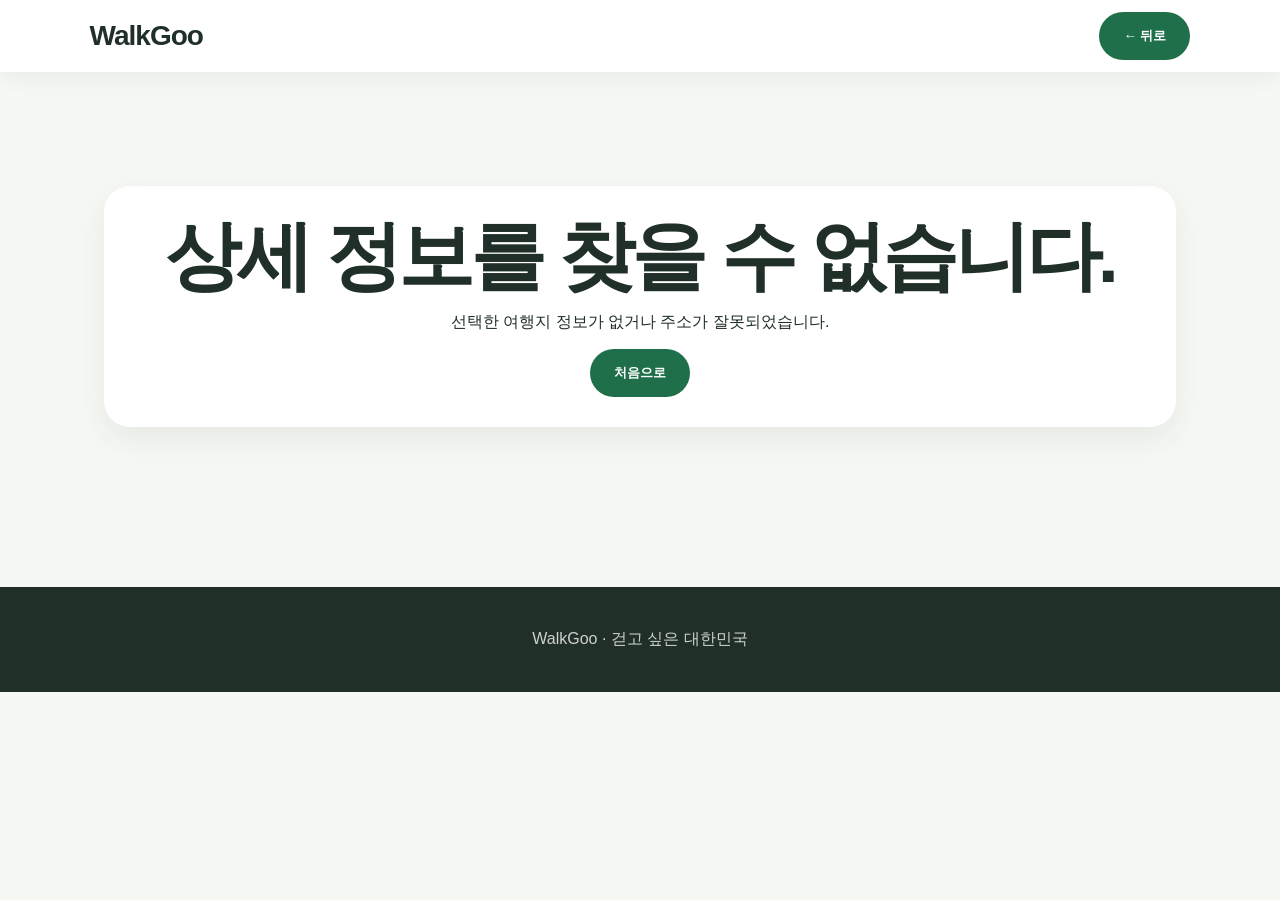
==== detail.html @ ee3fe7c1 "Initial WalkGoo Project" ====
<!DOCTYPE html>
<html lang="ko">
<head>
  <meta charset="UTF-8" />
  <meta name="viewport" content="width=device-width, initial-scale=1.0" />
  <title>WalkGoo 상세</title>
  <link rel="stylesheet" href="css/style.css" />
</head>
<body>
  <nav class="detail-nav">
    <div class="logo" onclick="location.href='index.html'">WalkGoo</div>
    <button class="back-btn" onclick="history.back()">← 뒤로</button>
  </nav>

  <main id="detailRoot" class="detail-container"></main>

  <footer>
    <p>WalkGoo · 걷고 싶은 대한민국</p>
  </footer>

  <script src="js/data.js"></script>
  <script src="js/detail.js"></script>
</body>
</html>
---- css/style.css ----
* { box-sizing: border-box; }
body { margin: 0; font-family: 'Apple SD Gothic Neo', 'Malgun Gothic', Arial, sans-serif; color: #203029; background: #f6f8f3; }
.hero { min-height: 480px; background: linear-gradient(135deg, rgba(35,74,56,.9), rgba(64,121,84,.75)), url('../images/themes/forest.svg') center/cover; color: white; }
.topbar, .detail-nav { height: 72px; display: flex; align-items: center; justify-content: space-between; padding: 0 7vw; }
.logo { font-size: 28px; font-weight: 800; cursor: pointer; letter-spacing: -1px; }
.nav-text { opacity: .85; font-weight: 600; }
.hero-content { max-width: 860px; padding: 74px 7vw 90px; }
.eyebrow { font-size: 17px; font-weight: 700; opacity: .9; }
h1 { margin: 0; font-size: clamp(42px, 8vw, 76px); letter-spacing: -4px; line-height: 1.05; }
.hero-desc { margin: 20px 0 34px; font-size: 20px; line-height: 1.7; opacity: .92; }
.search-box { display: flex; max-width: 620px; background: white; padding: 8px; border-radius: 999px; box-shadow: 0 20px 60px rgba(0,0,0,.18); }
.search-box input { flex: 1; border: none; outline: none; font-size: 16px; padding: 0 20px; border-radius: 999px; }
.search-box button, .back-btn, .map-btn, .not-found button { border: none; background: #1f6f4a; color: white; padding: 15px 24px; border-radius: 999px; font-weight: 700; cursor: pointer; text-decoration: none; display: inline-block; }
.container { max-width: 1180px; margin: 0 auto; padding: 58px 24px 80px; }
.section-title { margin-bottom: 24px; }
.section-title h2 { margin: 0 0 8px; font-size: 30px; letter-spacing: -1px; }
.section-title p { margin: 0; color: #66756b; }
.row-title { display: flex; align-items: end; justify-content: space-between; gap: 16px; }
.row-title select { padding: 11px 14px; border: 1px solid #d7dfd7; border-radius: 12px; background: white; }
.theme-grid { display: grid; grid-template-columns: repeat(3, 1fr); gap: 20px; }
.theme-card { position: relative; height: 230px; border-radius: 28px; overflow: hidden; cursor: pointer; box-shadow: 0 16px 36px rgba(35,55,40,.12); transform: translateY(0); transition: .25s; background: #dfeadd; }
.theme-card:hover, .place-card:hover { transform: translateY(-6px); }
.theme-card img { width: 100%; height: 100%; object-fit: cover; display: block; }
.theme-overlay { position: absolute; inset: 0; padding: 26px; display: flex; flex-direction: column; justify-content: flex-end; color: white; background: linear-gradient(180deg, rgba(0,0,0,.04), rgba(0,0,0,.62)); }
.theme-overlay span { font-size: 34px; }
.theme-overlay h3 { margin: 8px 0 6px; font-size: 27px; }
.theme-overlay p { margin: 0; opacity: .92; }
.place-section { margin-top: 66px; }
.chips { display: flex; flex-wrap: wrap; gap: 10px; margin-bottom: 24px; }
.chip { border: 1px solid #d5dfd4; background: white; color: #385044; padding: 10px 16px; border-radius: 999px; cursor: pointer; font-weight: 700; }
.chip.active { background: #1f6f4a; color: white; border-color: #1f6f4a; }
.place-grid { display: grid; grid-template-columns: repeat(3, 1fr); gap: 22px; }
.place-card { background: white; border-radius: 24px; overflow: hidden; cursor: pointer; box-shadow: 0 14px 34px rgba(42,65,50,.11); transition: .25s; }
.place-card img { width: 100%; height: 190px; object-fit: cover; display: block; background: #e7eee4; }
.place-body { padding: 22px; }
.place-meta { color: #6b7d70; font-size: 14px; font-weight: 700; }
.place-body h3 { margin: 8px 0 10px; font-size: 22px; }
.place-body p { color: #596b60; line-height: 1.55; min-height: 48px; }
.info-row { display: flex; gap: 8px; flex-wrap: wrap; margin: 14px 0; }
.info-row span { background: #edf4ec; color: #2e5f43; padding: 7px 10px; border-radius: 10px; font-size: 13px; font-weight: 700; }
.tag-row { display: flex; flex-wrap: wrap; gap: 7px; }
.tag-row span { color: #1f6f4a; background: #eef7f1; padding: 6px 9px; border-radius: 999px; font-size: 13px; font-weight: 700; }
.empty { grid-column: 1 / -1; padding: 60px; text-align: center; background: white; border-radius: 24px; color: #66756b; }
footer { text-align: center; padding: 36px 20px; background: #203029; color: rgba(255,255,255,.78); }
footer p { margin: 6px 0; }
.detail-nav { background: white; box-shadow: 0 6px 24px rgba(0,0,0,.06); position: sticky; top: 0; z-index: 10; }
.detail-container { max-width: 1120px; margin: 0 auto; padding: 34px 24px 80px; }
.detail-hero { position: relative; border-radius: 34px; overflow: hidden; min-height: 430px; background: #dfeadd; box-shadow: 0 16px 44px rgba(33,60,42,.12); }
.detail-hero img { width: 100%; height: 430px; object-fit: cover; display: block; }
.detail-hero::after { content: ''; position: absolute; inset: 0; background: linear-gradient(180deg, rgba(0,0,0,.05), rgba(0,0,0,.62)); }
.detail-hero-text { position: absolute; left: 38px; right: 38px; bottom: 34px; color: white; z-index: 1; }
.breadcrumb { font-weight: 800; margin-bottom: 10px; }
.detail-hero-text h1 { font-size: clamp(38px, 7vw, 64px); }
.detail-hero-text p { font-size: 19px; line-height: 1.6; max-width: 720px; }
.detail-grid { display: grid; grid-template-columns: 1fr 340px; gap: 26px; margin-top: 28px; }
.detail-main, .detail-side, .not-found { background: white; border-radius: 26px; padding: 30px; box-shadow: 0 12px 32px rgba(42,65,50,.08); }
.detail-main h2, .detail-side h2 { margin-top: 0; font-size: 24px; }
.detail-main p, .detail-main li { line-height: 1.8; color: #43554a; }
.detail-main ul { padding-left: 22px; margin-bottom: 30px; }
.detail-tags { margin-top: 8px; }
dl { display: grid; grid-template-columns: 88px 1fr; gap: 12px 10px; margin: 0 0 24px; }
dt { color: #718075; font-weight: 800; }
dd { margin: 0; color: #26372d; }
.map-btn { width: 100%; text-align: center; }
.not-found { text-align: center; margin: 80px 0; }
@media (max-width: 900px) { .theme-grid, .place-grid, .detail-grid { grid-template-columns: 1fr 1fr; } .detail-grid { display: block; } .detail-side { margin-top: 22px; } }
@media (max-width: 640px) { .topbar, .detail-nav { padding: 0 20px; } .hero-content { padding: 54px 22px 72px; } .search-box { border-radius: 22px; flex-direction: column; gap: 8px; } .search-box input { padding: 15px 16px; } .theme-grid, .place-grid { grid-template-columns: 1fr; } .row-title { align-items: start; flex-direction: column; } .detail-hero, .detail-hero img { min-height: 360px; height: 360px; } .detail-hero-text { left: 24px; right: 24px; bottom: 22px; } dl { grid-template-columns: 78px 1fr; } }
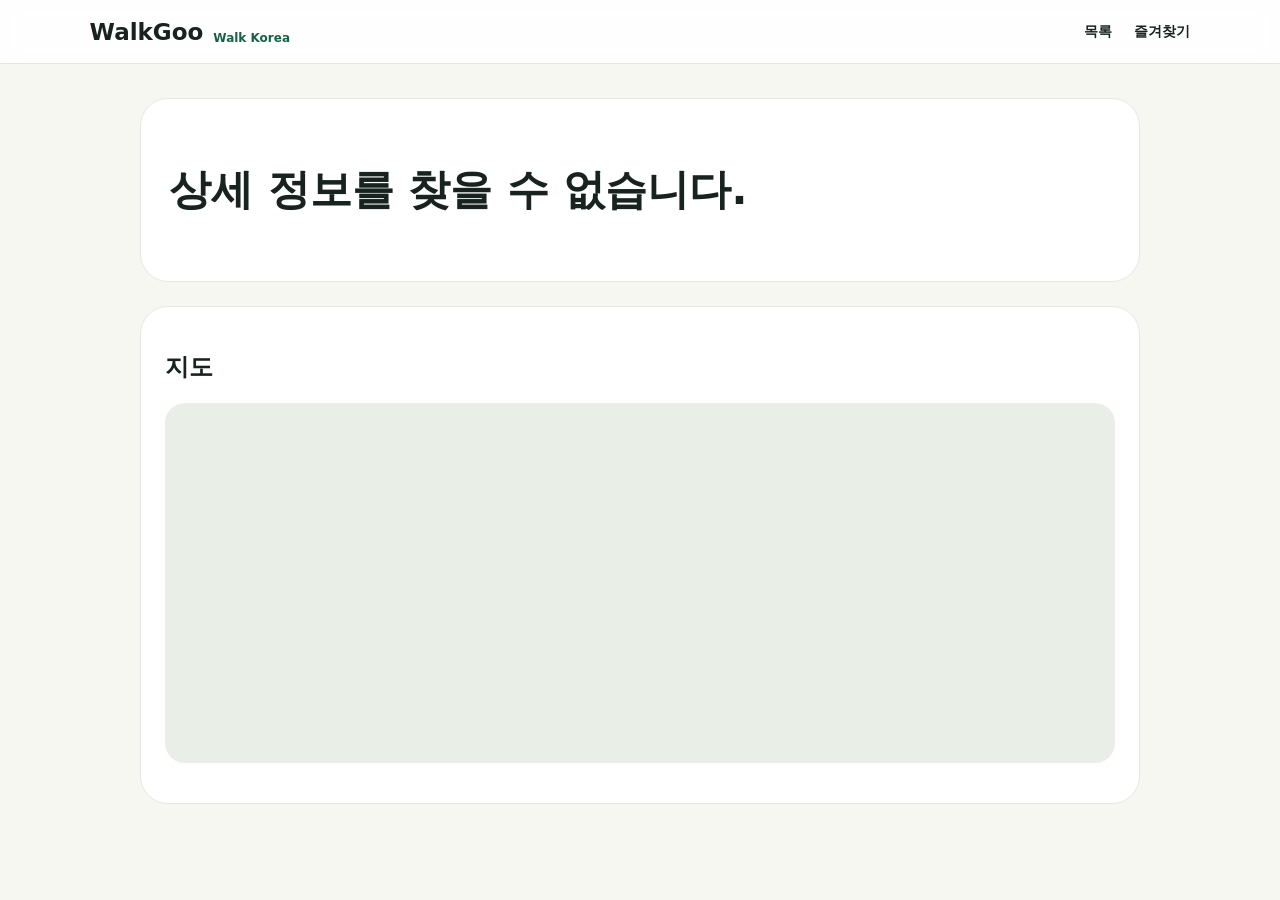
==== commit 6450f5ac: "Upgrade WalkGoo features" ====
--- a/detail.html
+++ b/detail.html
@@ -1,24 +1,4 @@
-<!DOCTYPE html>
-<html lang="ko">
-<head>
-  <meta charset="UTF-8" />
-  <meta name="viewport" content="width=device-width, initial-scale=1.0" />
-  <title>WalkGoo 상세</title>
-  <link rel="stylesheet" href="css/style.css" />
-</head>
-<body>
-  <nav class="detail-nav">
-    <div class="logo" onclick="location.href='index.html'">WalkGoo</div>
-    <button class="back-btn" onclick="history.back()">← 뒤로</button>
-  </nav>
-
-  <main id="detailRoot" class="detail-container"></main>
-
-  <footer>
-    <p>WalkGoo · 걷고 싶은 대한민국</p>
-  </footer>
-
-  <script src="js/data.js"></script>
-  <script src="js/detail.js"></script>
-</body>
-</html>
+<!doctype html><html lang="ko"><head><meta charset="utf-8"><meta name="viewport" content="width=device-width, initial-scale=1"><title>WalkGoo 상세</title><link rel="stylesheet" href="css/style.css"></head><body>
+<header class="site-header"><a class="brand" href="index.html"><span>WalkGoo</span><small>Walk Korea</small></a><nav class="top-nav"><a href="index.html#places">목록</a><a href="favorites.html">즐겨찾기</a></nav></header>
+<main class="detail-wrap"><article id="detail" class="detail-card"></article><section class="map-section"><h2>지도</h2><div id="map" class="map-box"></div><p id="mapHelp" class="muted"></p></section></main>
+<script src="js/config.sample.js"></script><script src="js/data.js"></script><script src="js/api.js"></script><script src="js/detail.js"></script></body></html>
--- a/css/style.css
+++ b/css/style.css
@@ -1,67 +1 @@
-* { box-sizing: border-box; }
-body { margin: 0; font-family: 'Apple SD Gothic Neo', 'Malgun Gothic', Arial, sans-serif; color: #203029; background: #f6f8f3; }
-.hero { min-height: 480px; background: linear-gradient(135deg, rgba(35,74,56,.9), rgba(64,121,84,.75)), url('../images/themes/forest.svg') center/cover; color: white; }
-.topbar, .detail-nav { height: 72px; display: flex; align-items: center; justify-content: space-between; padding: 0 7vw; }
-.logo { font-size: 28px; font-weight: 800; cursor: pointer; letter-spacing: -1px; }
-.nav-text { opacity: .85; font-weight: 600; }
-.hero-content { max-width: 860px; padding: 74px 7vw 90px; }
-.eyebrow { font-size: 17px; font-weight: 700; opacity: .9; }
-h1 { margin: 0; font-size: clamp(42px, 8vw, 76px); letter-spacing: -4px; line-height: 1.05; }
-.hero-desc { margin: 20px 0 34px; font-size: 20px; line-height: 1.7; opacity: .92; }
-.search-box { display: flex; max-width: 620px; background: white; padding: 8px; border-radius: 999px; box-shadow: 0 20px 60px rgba(0,0,0,.18); }
-.search-box input { flex: 1; border: none; outline: none; font-size: 16px; padding: 0 20px; border-radius: 999px; }
-.search-box button, .back-btn, .map-btn, .not-found button { border: none; background: #1f6f4a; color: white; padding: 15px 24px; border-radius: 999px; font-weight: 700; cursor: pointer; text-decoration: none; display: inline-block; }
-.container { max-width: 1180px; margin: 0 auto; padding: 58px 24px 80px; }
-.section-title { margin-bottom: 24px; }
-.section-title h2 { margin: 0 0 8px; font-size: 30px; letter-spacing: -1px; }
-.section-title p { margin: 0; color: #66756b; }
-.row-title { display: flex; align-items: end; justify-content: space-between; gap: 16px; }
-.row-title select { padding: 11px 14px; border: 1px solid #d7dfd7; border-radius: 12px; background: white; }
-.theme-grid { display: grid; grid-template-columns: repeat(3, 1fr); gap: 20px; }
-.theme-card { position: relative; height: 230px; border-radius: 28px; overflow: hidden; cursor: pointer; box-shadow: 0 16px 36px rgba(35,55,40,.12); transform: translateY(0); transition: .25s; background: #dfeadd; }
-.theme-card:hover, .place-card:hover { transform: translateY(-6px); }
-.theme-card img { width: 100%; height: 100%; object-fit: cover; display: block; }
-.theme-overlay { position: absolute; inset: 0; padding: 26px; display: flex; flex-direction: column; justify-content: flex-end; color: white; background: linear-gradient(180deg, rgba(0,0,0,.04), rgba(0,0,0,.62)); }
-.theme-overlay span { font-size: 34px; }
-.theme-overlay h3 { margin: 8px 0 6px; font-size: 27px; }
-.theme-overlay p { margin: 0; opacity: .92; }
-.place-section { margin-top: 66px; }
-.chips { display: flex; flex-wrap: wrap; gap: 10px; margin-bottom: 24px; }
-.chip { border: 1px solid #d5dfd4; background: white; color: #385044; padding: 10px 16px; border-radius: 999px; cursor: pointer; font-weight: 700; }
-.chip.active { background: #1f6f4a; color: white; border-color: #1f6f4a; }
-.place-grid { display: grid; grid-template-columns: repeat(3, 1fr); gap: 22px; }
-.place-card { background: white; border-radius: 24px; overflow: hidden; cursor: pointer; box-shadow: 0 14px 34px rgba(42,65,50,.11); transition: .25s; }
-.place-card img { width: 100%; height: 190px; object-fit: cover; display: block; background: #e7eee4; }
-.place-body { padding: 22px; }
-.place-meta { color: #6b7d70; font-size: 14px; font-weight: 700; }
-.place-body h3 { margin: 8px 0 10px; font-size: 22px; }
-.place-body p { color: #596b60; line-height: 1.55; min-height: 48px; }
-.info-row { display: flex; gap: 8px; flex-wrap: wrap; margin: 14px 0; }
-.info-row span { background: #edf4ec; color: #2e5f43; padding: 7px 10px; border-radius: 10px; font-size: 13px; font-weight: 700; }
-.tag-row { display: flex; flex-wrap: wrap; gap: 7px; }
-.tag-row span { color: #1f6f4a; background: #eef7f1; padding: 6px 9px; border-radius: 999px; font-size: 13px; font-weight: 700; }
-.empty { grid-column: 1 / -1; padding: 60px; text-align: center; background: white; border-radius: 24px; color: #66756b; }
-footer { text-align: center; padding: 36px 20px; background: #203029; color: rgba(255,255,255,.78); }
-footer p { margin: 6px 0; }
-.detail-nav { background: white; box-shadow: 0 6px 24px rgba(0,0,0,.06); position: sticky; top: 0; z-index: 10; }
-.detail-container { max-width: 1120px; margin: 0 auto; padding: 34px 24px 80px; }
-.detail-hero { position: relative; border-radius: 34px; overflow: hidden; min-height: 430px; background: #dfeadd; box-shadow: 0 16px 44px rgba(33,60,42,.12); }
-.detail-hero img { width: 100%; height: 430px; object-fit: cover; display: block; }
-.detail-hero::after { content: ''; position: absolute; inset: 0; background: linear-gradient(180deg, rgba(0,0,0,.05), rgba(0,0,0,.62)); }
-.detail-hero-text { position: absolute; left: 38px; right: 38px; bottom: 34px; color: white; z-index: 1; }
-.breadcrumb { font-weight: 800; margin-bottom: 10px; }
-.detail-hero-text h1 { font-size: clamp(38px, 7vw, 64px); }
-.detail-hero-text p { font-size: 19px; line-height: 1.6; max-width: 720px; }
-.detail-grid { display: grid; grid-template-columns: 1fr 340px; gap: 26px; margin-top: 28px; }
-.detail-main, .detail-side, .not-found { background: white; border-radius: 26px; padding: 30px; box-shadow: 0 12px 32px rgba(42,65,50,.08); }
-.detail-main h2, .detail-side h2 { margin-top: 0; font-size: 24px; }
-.detail-main p, .detail-main li { line-height: 1.8; color: #43554a; }
-.detail-main ul { padding-left: 22px; margin-bottom: 30px; }
-.detail-tags { margin-top: 8px; }
-dl { display: grid; grid-template-columns: 88px 1fr; gap: 12px 10px; margin: 0 0 24px; }
-dt { color: #718075; font-weight: 800; }
-dd { margin: 0; color: #26372d; }
-.map-btn { width: 100%; text-align: center; }
-.not-found { text-align: center; margin: 80px 0; }
-@media (max-width: 900px) { .theme-grid, .place-grid, .detail-grid { grid-template-columns: 1fr 1fr; } .detail-grid { display: block; } .detail-side { margin-top: 22px; } }
-@media (max-width: 640px) { .topbar, .detail-nav { padding: 0 20px; } .hero-content { padding: 54px 22px 72px; } .search-box { border-radius: 22px; flex-direction: column; gap: 8px; } .search-box input { padding: 15px 16px; } .theme-grid, .place-grid { grid-template-columns: 1fr; } .row-title { align-items: start; flex-direction: column; } .detail-hero, .detail-hero img { min-height: 360px; height: 360px; } .detail-hero-text { left: 24px; right: 24px; bottom: 22px; } dl { grid-template-columns: 78px 1fr; } }
+:root{--green:#176044;--green2:#0d7c59;--bg:#f6f7f1;--ink:#18231f;--muted:#66756e;--card:#fff;--line:#e3e8df}*{box-sizing:border-box}body{margin:0;font-family:system-ui,-apple-system,Segoe UI,'Noto Sans KR',sans-serif;background:var(--bg);color:var(--ink)}a{text-decoration:none;color:inherit}.site-header{height:64px;padding:0 7vw;display:flex;align-items:center;justify-content:space-between;position:sticky;top:0;background:rgba(255,255,255,.88);backdrop-filter:blur(10px);z-index:10;border-bottom:1px solid var(--line)}.brand{font-weight:900;font-size:23px;display:flex;gap:10px;align-items:flex-end}.brand small{font-size:12px;color:var(--green)}.top-nav{display:flex;gap:22px;font-weight:700;font-size:14px}.hero{min-height:390px;background:radial-gradient(circle at 85% 0,rgba(255,255,255,.23),transparent 11rem),linear-gradient(135deg,#1b5d42,#2f7552);color:white;display:flex;align-items:center;position:relative;overflow:hidden}.hero:after{content:"";position:absolute;inset:auto -5% -120px -5%;height:220px;background:rgba(255,255,255,.15);border-radius:50% 50% 0 0}.hero-inner{width:min(1120px,86vw);margin:auto;position:relative;z-index:1}.eyebrow{font-weight:800;letter-spacing:.04em}.hero h1{font-size:clamp(42px,7vw,82px);line-height:1.05;margin:12px 0}.hero-desc{font-size:20px;max-width:580px;line-height:1.65}.search-box{margin-top:26px;display:flex;width:min(520px,100%);background:white;border-radius:999px;padding:8px;box-shadow:0 16px 35px rgba(0,0,0,.15)}.search-box input{flex:1;border:0;outline:0;padding:0 18px;font-size:15px}.search-box button,.ai-panel button{border:0;border-radius:999px;background:var(--green2);color:white;font-weight:800;padding:14px 24px;cursor:pointer}.section{width:min(1120px,88vw);margin:48px auto}.section-head{display:flex;align-items:end;justify-content:space-between;gap:20px;margin-bottom:20px}.section h2{font-size:30px;margin:0 0 8px}.section p{color:var(--muted);margin:0}.theme-grid{display:grid;grid-template-columns:repeat(3,1fr);gap:20px}.theme-card{border:0;text-align:left;cursor:pointer;min-height:180px;border-radius:28px;padding:24px;color:white;overflow:hidden;position:relative;background:linear-gradient(135deg,#376f48,#7aa35f);box-shadow:0 18px 40px rgba(31,77,54,.18)}.theme-card:nth-child(2){background:linear-gradient(135deg,#357f94,#9eb999)}.theme-card:nth-child(3){background:linear-gradient(135deg,#4d8347,#215a3a)}.theme-card .icon{font-size:38px}.theme-card h3{font-size:26px;margin:38px 0 8px}.theme-card p{color:rgba(255,255,255,.9)}.filter-actions{display:flex;gap:8px;flex-wrap:wrap}.chip{border:1px solid var(--line);background:white;border-radius:999px;padding:10px 15px;cursor:pointer}.chip.active{background:var(--green);color:white}.place-grid{display:grid;grid-template-columns:repeat(3,1fr);gap:20px}.place-card{background:var(--card);border-radius:24px;overflow:hidden;border:1px solid var(--line);box-shadow:0 12px 25px rgba(33,55,45,.08);transition:.2s}.place-card:hover{transform:translateY(-3px)}.thumb{height:180px;background:linear-gradient(135deg,#a3c39a,#376f48);position:relative;display:flex;align-items:flex-end;padding:16px;color:white}.thumb img{position:absolute;inset:0;width:100%;height:100%;object-fit:cover}.thumb:after{content:"";position:absolute;inset:0;background:linear-gradient(transparent,rgba(0,0,0,.52))}.thumb span{position:relative;z-index:1;font-weight:800;background:rgba(255,255,255,.2);padding:7px 10px;border-radius:999px}.place-body{padding:18px}.place-body h3{margin:0 0 8px;font-size:22px}.meta{display:flex;gap:8px;flex-wrap:wrap;margin:14px 0}.meta b{font-size:12px;background:#eef4ec;padding:7px 9px;border-radius:999px;color:#2d5945}.card-actions{display:flex;gap:8px}.btn{border:1px solid var(--line);background:white;border-radius:12px;padding:10px 12px;font-weight:800;cursor:pointer}.btn.primary{background:var(--green);color:white}.ai-panel{background:white;border:1px solid var(--line);border-radius:28px;padding:28px}.ai-panel textarea{width:100%;height:90px;margin:18px 0;border:1px solid var(--line);border-radius:18px;padding:16px;font:inherit}.ai-result{white-space:pre-wrap;margin-top:18px;background:#f5f8f3;border-radius:18px;padding:18px;line-height:1.7}.detail-wrap{width:min(1000px,88vw);margin:34px auto}.detail-card{background:white;border-radius:28px;padding:28px;border:1px solid var(--line)}.detail-hero{height:300px;border-radius:22px;overflow:hidden;background:linear-gradient(135deg,#aac79a,#2f7552)}.detail-hero img{width:100%;height:100%;object-fit:cover}.detail-card h1{font-size:42px}.list{line-height:1.9}.map-section{margin-top:24px;background:white;border:1px solid var(--line);border-radius:28px;padding:24px}.map-box{height:360px;border-radius:20px;background:#e9efe6;display:flex;align-items:center;justify-content:center;color:var(--muted)}.muted{color:var(--muted)}@media(max-width:850px){.top-nav{display:none}.theme-grid,.place-grid{grid-template-columns:1fr}.hero{min-height:340px}.section-head{display:block}.filter-actions{margin-top:18px}}
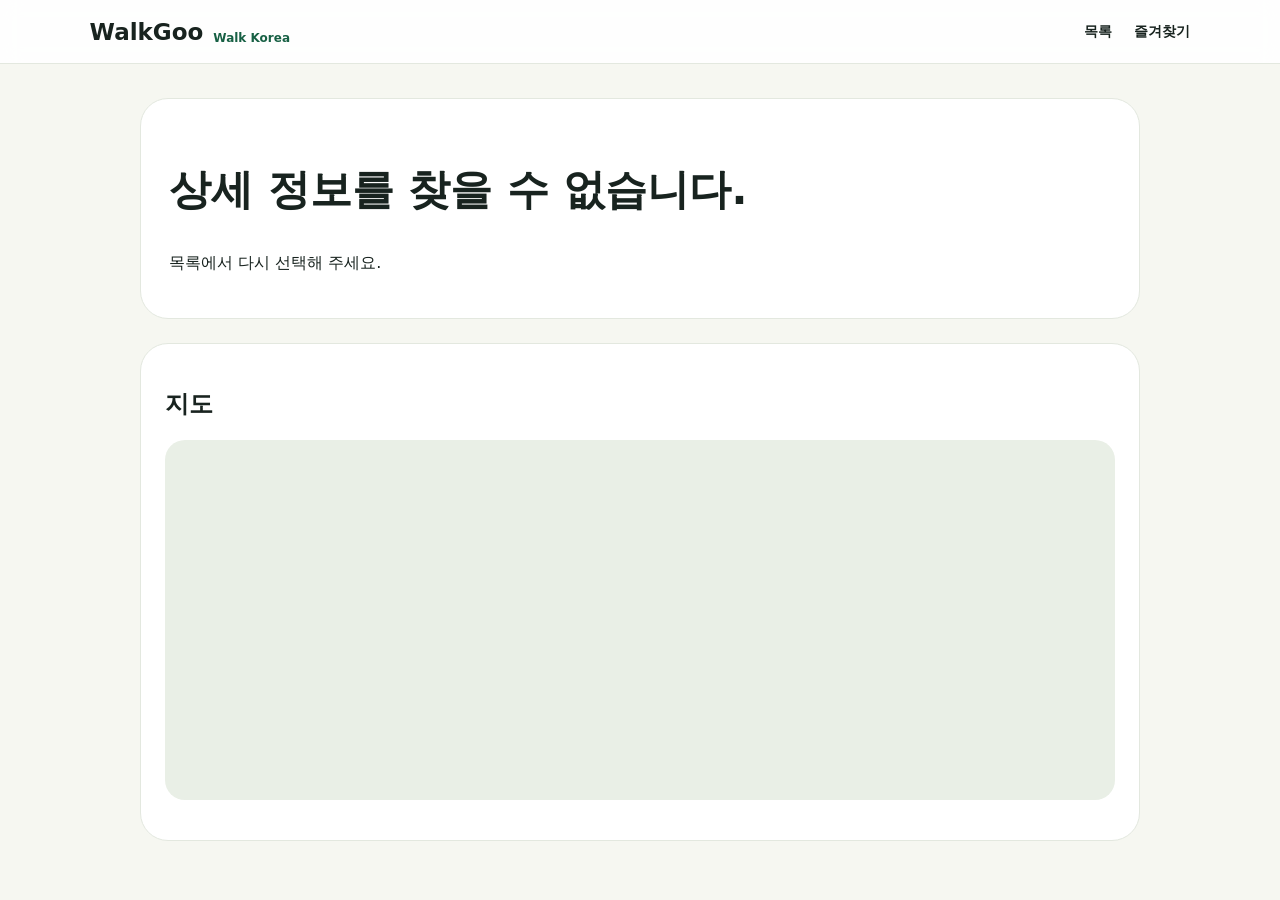
==== commit 5dd212af: "Add island region filters and more oreum keywords" ====
--- a/detail.html
+++ b/detail.html
@@ -1,4 +1,4 @@
 <!doctype html><html lang="ko"><head><meta charset="utf-8"><meta name="viewport" content="width=device-width, initial-scale=1"><title>WalkGoo 상세</title><link rel="stylesheet" href="css/style.css"></head><body>
 <header class="site-header"><a class="brand" href="index.html"><span>WalkGoo</span><small>Walk Korea</small></a><nav class="top-nav"><a href="index.html#places">목록</a><a href="favorites.html">즐겨찾기</a></nav></header>
 <main class="detail-wrap"><article id="detail" class="detail-card"></article><section class="map-section"><h2>지도</h2><div id="map" class="map-box"></div><p id="mapHelp" class="muted"></p></section></main>
-<script src="js/config.sample.js"></script><script src="js/data.js"></script><script src="js/api.js"></script><script src="js/detail.js"></script></body></html>
+<script src="js/config.js"></script><script src="js/data.js"></script><script src="js/api.js"></script><script src="js/detail.js"></script></body></html>
--- a/css/style.css
+++ b/css/style.css
@@ -1 +1,8 @@
 :root{--green:#176044;--green2:#0d7c59;--bg:#f6f7f1;--ink:#18231f;--muted:#66756e;--card:#fff;--line:#e3e8df}*{box-sizing:border-box}body{margin:0;font-family:system-ui,-apple-system,Segoe UI,'Noto Sans KR',sans-serif;background:var(--bg);color:var(--ink)}a{text-decoration:none;color:inherit}.site-header{height:64px;padding:0 7vw;display:flex;align-items:center;justify-content:space-between;position:sticky;top:0;background:rgba(255,255,255,.88);backdrop-filter:blur(10px);z-index:10;border-bottom:1px solid var(--line)}.brand{font-weight:900;font-size:23px;display:flex;gap:10px;align-items:flex-end}.brand small{font-size:12px;color:var(--green)}.top-nav{display:flex;gap:22px;font-weight:700;font-size:14px}.hero{min-height:390px;background:radial-gradient(circle at 85% 0,rgba(255,255,255,.23),transparent 11rem),linear-gradient(135deg,#1b5d42,#2f7552);color:white;display:flex;align-items:center;position:relative;overflow:hidden}.hero:after{content:"";position:absolute;inset:auto -5% -120px -5%;height:220px;background:rgba(255,255,255,.15);border-radius:50% 50% 0 0}.hero-inner{width:min(1120px,86vw);margin:auto;position:relative;z-index:1}.eyebrow{font-weight:800;letter-spacing:.04em}.hero h1{font-size:clamp(42px,7vw,82px);line-height:1.05;margin:12px 0}.hero-desc{font-size:20px;max-width:580px;line-height:1.65}.search-box{margin-top:26px;display:flex;width:min(520px,100%);background:white;border-radius:999px;padding:8px;box-shadow:0 16px 35px rgba(0,0,0,.15)}.search-box input{flex:1;border:0;outline:0;padding:0 18px;font-size:15px}.search-box button,.ai-panel button{border:0;border-radius:999px;background:var(--green2);color:white;font-weight:800;padding:14px 24px;cursor:pointer}.section{width:min(1120px,88vw);margin:48px auto}.section-head{display:flex;align-items:end;justify-content:space-between;gap:20px;margin-bottom:20px}.section h2{font-size:30px;margin:0 0 8px}.section p{color:var(--muted);margin:0}.theme-grid{display:grid;grid-template-columns:repeat(3,1fr);gap:20px}.theme-card{border:0;text-align:left;cursor:pointer;min-height:180px;border-radius:28px;padding:24px;color:white;overflow:hidden;position:relative;background:linear-gradient(135deg,#376f48,#7aa35f);box-shadow:0 18px 40px rgba(31,77,54,.18)}.theme-card:nth-child(2){background:linear-gradient(135deg,#357f94,#9eb999)}.theme-card:nth-child(3){background:linear-gradient(135deg,#4d8347,#215a3a)}.theme-card .icon{font-size:38px}.theme-card h3{font-size:26px;margin:38px 0 8px}.theme-card p{color:rgba(255,255,255,.9)}.filter-actions{display:flex;gap:8px;flex-wrap:wrap}.chip{border:1px solid var(--line);background:white;border-radius:999px;padding:10px 15px;cursor:pointer}.chip.active{background:var(--green);color:white}.place-grid{display:grid;grid-template-columns:repeat(3,1fr);gap:20px}.place-card{background:var(--card);border-radius:24px;overflow:hidden;border:1px solid var(--line);box-shadow:0 12px 25px rgba(33,55,45,.08);transition:.2s}.place-card:hover{transform:translateY(-3px)}.thumb{height:180px;background:linear-gradient(135deg,#a3c39a,#376f48);position:relative;display:flex;align-items:flex-end;padding:16px;color:white}.thumb img{position:absolute;inset:0;width:100%;height:100%;object-fit:cover}.thumb:after{content:"";position:absolute;inset:0;background:linear-gradient(transparent,rgba(0,0,0,.52))}.thumb span{position:relative;z-index:1;font-weight:800;background:rgba(255,255,255,.2);padding:7px 10px;border-radius:999px}.place-body{padding:18px}.place-body h3{margin:0 0 8px;font-size:22px}.meta{display:flex;gap:8px;flex-wrap:wrap;margin:14px 0}.meta b{font-size:12px;background:#eef4ec;padding:7px 9px;border-radius:999px;color:#2d5945}.card-actions{display:flex;gap:8px}.btn{border:1px solid var(--line);background:white;border-radius:12px;padding:10px 12px;font-weight:800;cursor:pointer}.btn.primary{background:var(--green);color:white}.ai-panel{background:white;border:1px solid var(--line);border-radius:28px;padding:28px}.ai-panel textarea{width:100%;height:90px;margin:18px 0;border:1px solid var(--line);border-radius:18px;padding:16px;font:inherit}.ai-result{white-space:pre-wrap;margin-top:18px;background:#f5f8f3;border-radius:18px;padding:18px;line-height:1.7}.detail-wrap{width:min(1000px,88vw);margin:34px auto}.detail-card{background:white;border-radius:28px;padding:28px;border:1px solid var(--line)}.detail-hero{height:300px;border-radius:22px;overflow:hidden;background:linear-gradient(135deg,#aac79a,#2f7552)}.detail-hero img{width:100%;height:100%;object-fit:cover}.detail-card h1{font-size:42px}.list{line-height:1.9}.map-section{margin-top:24px;background:white;border:1px solid var(--line);border-radius:28px;padding:24px}.map-box{height:360px;border-radius:20px;background:#e9efe6;display:flex;align-items:center;justify-content:center;color:var(--muted)}.muted{color:var(--muted)}@media(max-width:850px){.top-nav{display:none}.theme-grid,.place-grid{grid-template-columns:1fr}.hero{min-height:340px}.section-head{display:block}.filter-actions{margin-top:18px}}
+
+.loading{padding:22px;background:white;border:1px dashed var(--line);border-radius:20px;color:var(--muted)}.api-badge{display:inline-flex;align-items:center;gap:6px;font-size:12px;background:#e8f4ef;color:#176044;border-radius:999px;padding:6px 10px;font-weight:800}.theme-card small{display:block;margin-top:10px;color:rgba(255,255,255,.82);font-weight:800}.error-box{padding:18px;border-radius:18px;background:#fff7ed;border:1px solid #fed7aa;color:#7c2d12;line-height:1.7}.section-tools{display:flex;gap:10px;flex-wrap:wrap;align-items:center}.select{border:1px solid var(--line);background:white;border-radius:999px;padding:10px 14px;font-weight:700}
+
+
+.island-region-actions{margin-top:10px;gap:8px;flex-wrap:wrap;display:none}
+.region-chip{background:#eef7f0;border-color:#cfe8d6}
+.region-chip.active{background:#1f7a4d;color:#fff;border-color:#1f7a4d}
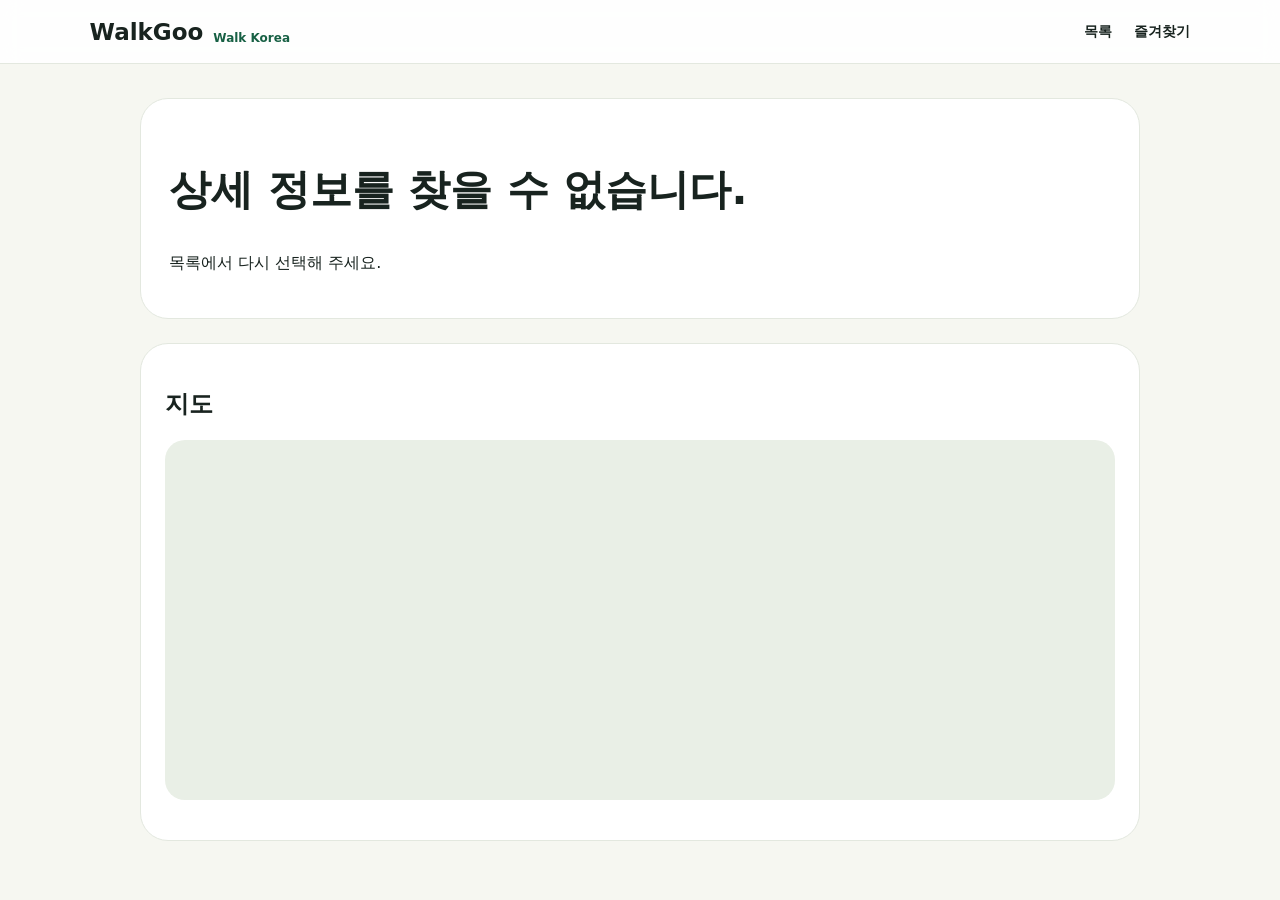
==== commit 4e467028: "aaa" ====
--- a/detail.html
+++ b/detail.html
@@ -1,4 +1,59 @@
-<!doctype html><html lang="ko"><head><meta charset="utf-8"><meta name="viewport" content="width=device-width, initial-scale=1"><title>WalkGoo 상세</title><link rel="stylesheet" href="css/style.css"></head><body>
-<header class="site-header"><a class="brand" href="index.html"><span>WalkGoo</span><small>Walk Korea</small></a><nav class="top-nav"><a href="index.html#places">목록</a><a href="favorites.html">즐겨찾기</a></nav></header>
-<main class="detail-wrap"><article id="detail" class="detail-card"></article><section class="map-section"><h2>지도</h2><div id="map" class="map-box"></div><p id="mapHelp" class="muted"></p></section></main>
-<script src="js/config.js"></script><script src="js/data.js"></script><script src="js/api.js"></script><script src="js/detail.js"></script></body></html>
+<!doctype html>
+<html lang="ko">
+
+<head>
+    <meta charset="utf-8">
+    <meta name="viewport" content="width=device-width, initial-scale=1">
+
+    <title>WalkGoo 상세</title>
+
+    <link rel="stylesheet" href="css/style.css">
+</head>
+
+<body>
+
+    <header class="site-header">
+
+        <a class="brand" href="index.html">
+            <span>WalkGoo</span>
+            <small>Walk Korea</small>
+        </a>
+
+        <nav class="top-nav">
+            <a href="index.html#places">목록</a>
+            <a href="favorites.html">즐겨찾기</a>
+        </nav>
+
+    </header>
+
+    <main class="detail-wrap">
+
+        <article id="detail"
+                 class="detail-card">
+        </article>
+
+        <section class="map-section">
+
+            <h2>지도</h2>
+
+            <div id="map"
+                 class="map-box">
+            </div>
+
+            <p id="mapHelp"
+               class="muted">
+            </p>
+
+        </section>
+
+    </main>
+
+    <script src="js/config.js"></script>
+    <script src="js/data.js"></script>
+    <script src="js/storage.js"></script>
+    <script src="js/api.js"></script>
+    <script src="js/detail.js"></script>
+
+</body>
+
+</html>
